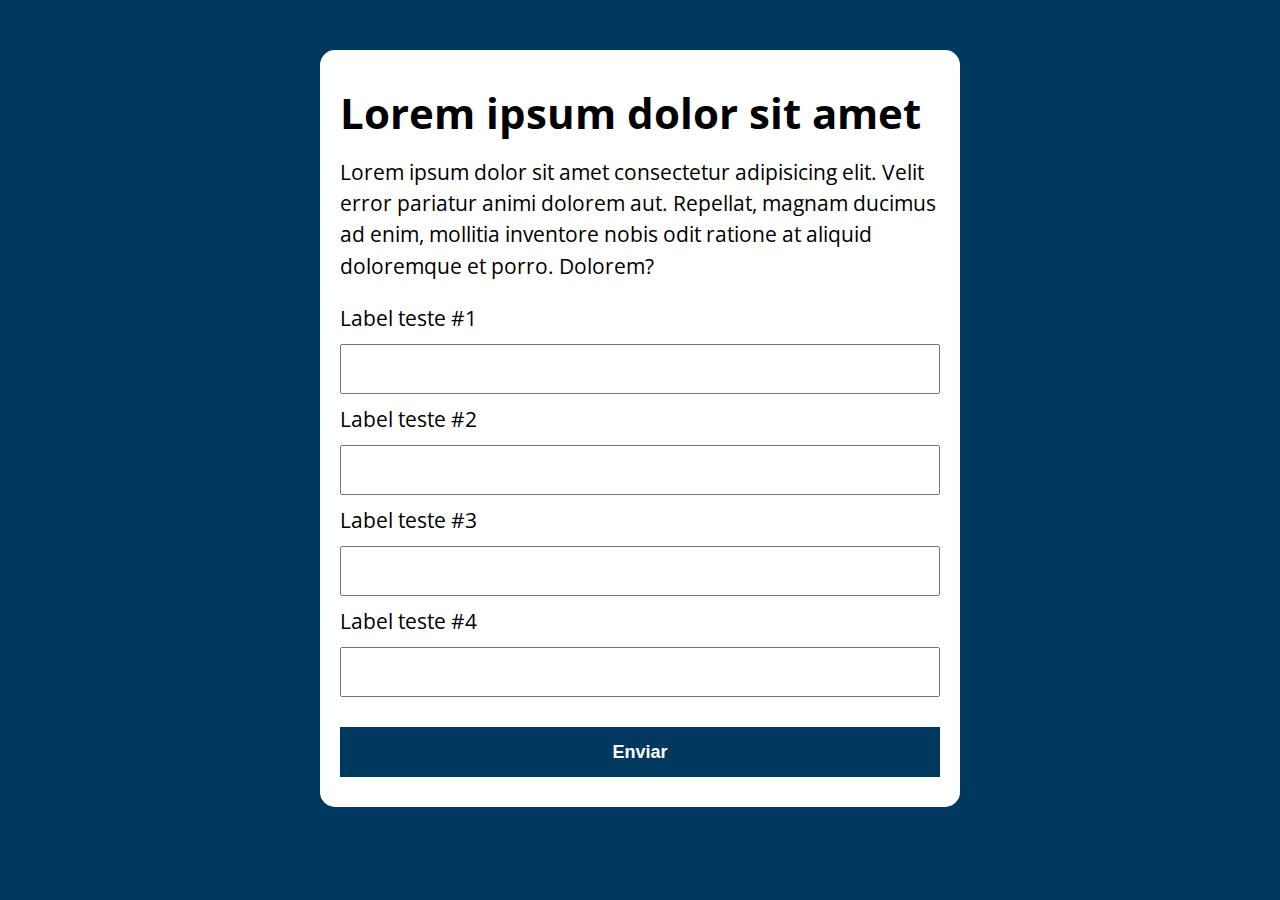
==== modelo copy/index.html @ 19b68efa "Exercícios - Calculadora IMC" ====
<!DOCTYPE html>
<html lang="pt-BR">

<head>
    <meta charset="UTF-8">
    <meta http-equiv="X-UA-Compatible" content="IE=edge">
    <meta name="viewport" content="width=device-width, initial-scale=1.0">
    <title>Modelo</title>
    <link rel="stylesheet" href="assets/css/style.css">
</head>

<body>
    <section class="container">
        <h1>Lorem ipsum dolor sit amet</h1>

        <p>
            Lorem ipsum dolor sit amet consectetur adipisicing elit. Velit error pariatur animi dolorem aut. Repellat,
            magnam ducimus ad enim, mollitia inventore nobis odit ratione at aliquid doloremque et porro. Dolorem?
        </p>

        <form action="">
            <label for="input-teste-1">Label teste #1</label>
            <input type="text" id="input-teste-1">

            <label for="input-teste-1">Label teste #2</label>
            <input type="text" id="input-teste-2">

            <label for="input-teste-1">Label teste #3</label>
            <input type="text" id="input-teste-3">

            <label for="input-teste-1">Label teste #4</label>
            <input type="text" id="input-teste-4">

            <button>Enviar</button>

        </form>
    </section>


    <script src="./assets/js/main.js"></script>
</body>

</html>
---- modelo copy/assets/css/style.css ----
@import url('https://fonts.googleapis.com/css2?family=Open+Sans:ital,wght@0,400;1,700&display=swap');


:root {
    --primary-color: rgb(0, 57, 95);
    --primary-color-darker: rgb(9, 48, 56); /* CRIANDO VARIÁVEL DE COR */
}


* {
    box-sizing: border-box;
    outline: 0;
}

body {
    margin: 0;
    padding: 0;
    background: var(--primary-color);
    font-family:  'Open sans', sans-serif;
    font-size: 1.3em;
    line-height: 1.5em;
}  

.container {
    max-width: 640px;
    margin: 50px auto;
    background: #fff;
    padding: 20px;
    border-radius: 15px;

}

form input, form label, form button {
    display: block;
    width: 100%;
    margin-bottom: 10px;
}

form input {
    font-size: 24px;
    height: 50px;
    padding: 0 20px;
}

form input:focus {
    outline: 1px solid var(--primary-color); /* COLOCA ANIMAÇÃO DE COR NO CONTORNO DO INPUT */
}   

form button {
    border: none;
    background: var(--primary-color);
    color: white;
    font-size: 18px;
    font-weight: 700;
    height: 50px;
    cursor: pointer;
    margin-top: 30px;
}

form button:hover {
    background: var(--primary-color-darker); /* QUANDO PASSAR O MOUSE SOBRE O BOTÃO ELE TROCARÁ DE COR */
}

form button:active {
    background: red; /* QUANDO CLICAR SOBRE O BOTÃO SUA COR SERÁ ALTERADA */
}
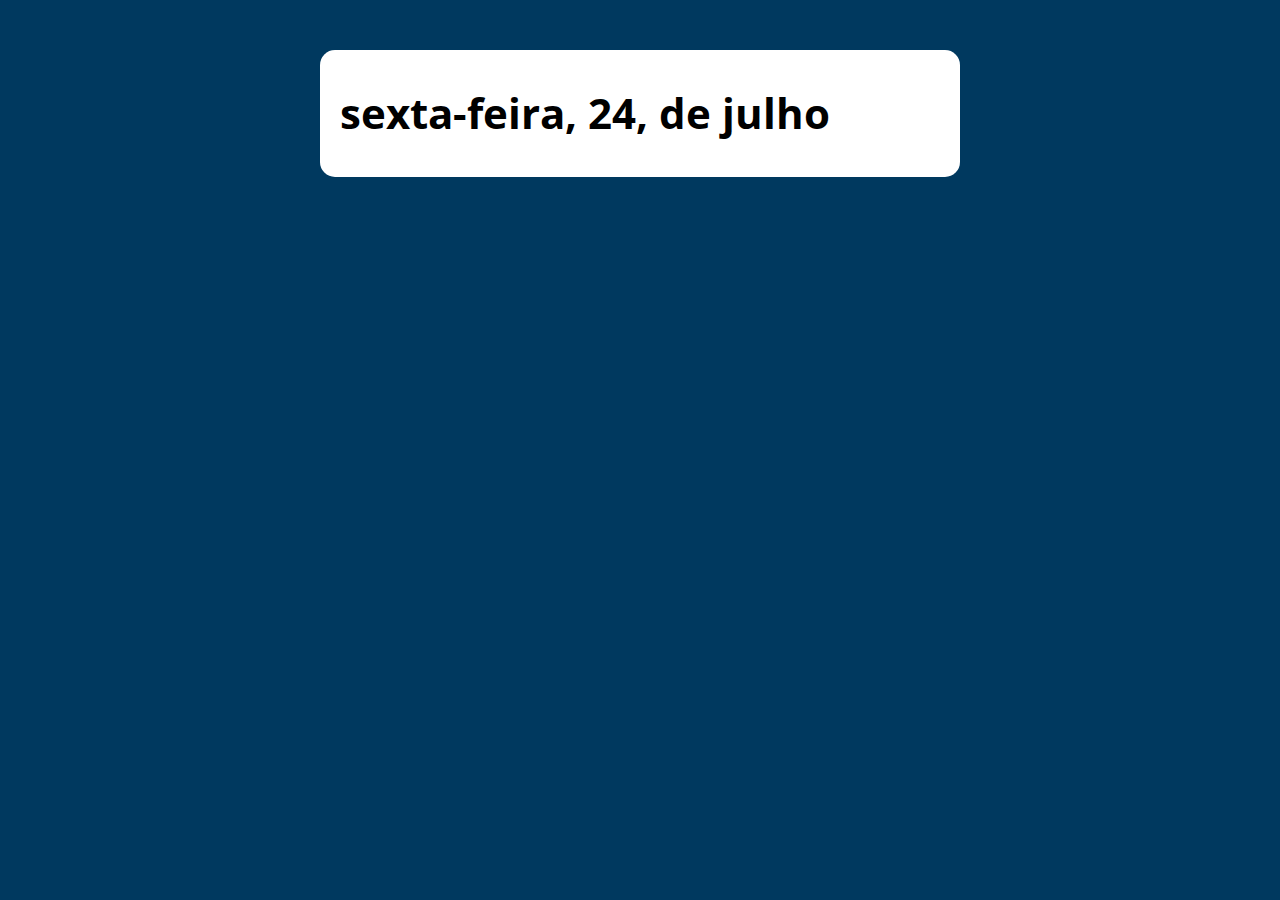
==== commit 882a3258: "Exercícios Date" ====
--- a/modelo copy/index.html
+++ b/modelo copy/index.html
@@ -5,35 +5,13 @@
     <meta charset="UTF-8">
     <meta http-equiv="X-UA-Compatible" content="IE=edge">
     <meta name="viewport" content="width=device-width, initial-scale=1.0">
-    <title>Modelo</title>
+    <title>Exercícios Switch Date</title>
     <link rel="stylesheet" href="assets/css/style.css">
 </head>
 
 <body>
     <section class="container">
         <h1>Lorem ipsum dolor sit amet</h1>
-
-        <p>
-            Lorem ipsum dolor sit amet consectetur adipisicing elit. Velit error pariatur animi dolorem aut. Repellat,
-            magnam ducimus ad enim, mollitia inventore nobis odit ratione at aliquid doloremque et porro. Dolorem?
-        </p>
-
-        <form action="">
-            <label for="input-teste-1">Label teste #1</label>
-            <input type="text" id="input-teste-1">
-
-            <label for="input-teste-1">Label teste #2</label>
-            <input type="text" id="input-teste-2">
-
-            <label for="input-teste-1">Label teste #3</label>
-            <input type="text" id="input-teste-3">
-
-            <label for="input-teste-1">Label teste #4</label>
-            <input type="text" id="input-teste-4">
-
-            <button>Enviar</button>
-
-        </form>
     </section>
 
 
--- a/modelo copy/assets/css/style.css
+++ b/modelo copy/assets/css/style.css
@@ -30,38 +30,4 @@
 
 }
 
-form input, form label, form button {
-    display: block;
-    width: 100%;
-    margin-bottom: 10px;
-}
 
-form input {
-    font-size: 24px;
-    height: 50px;
-    padding: 0 20px;
-}
-
-form input:focus {
-    outline: 1px solid var(--primary-color); /* COLOCA ANIMAÇÃO DE COR NO CONTORNO DO INPUT */
-}   
-
-form button {
-    border: none;
-    background: var(--primary-color);
-    color: white;
-    font-size: 18px;
-    font-weight: 700;
-    height: 50px;
-    cursor: pointer;
-    margin-top: 30px;
-}
-
-form button:hover {
-    background: var(--primary-color-darker); /* QUANDO PASSAR O MOUSE SOBRE O BOTÃO ELE TROCARÁ DE COR */
-}
-
-form button:active {
-    background: red; /* QUANDO CLICAR SOBRE O BOTÃO SUA COR SERÁ ALTERADA */
-}
-
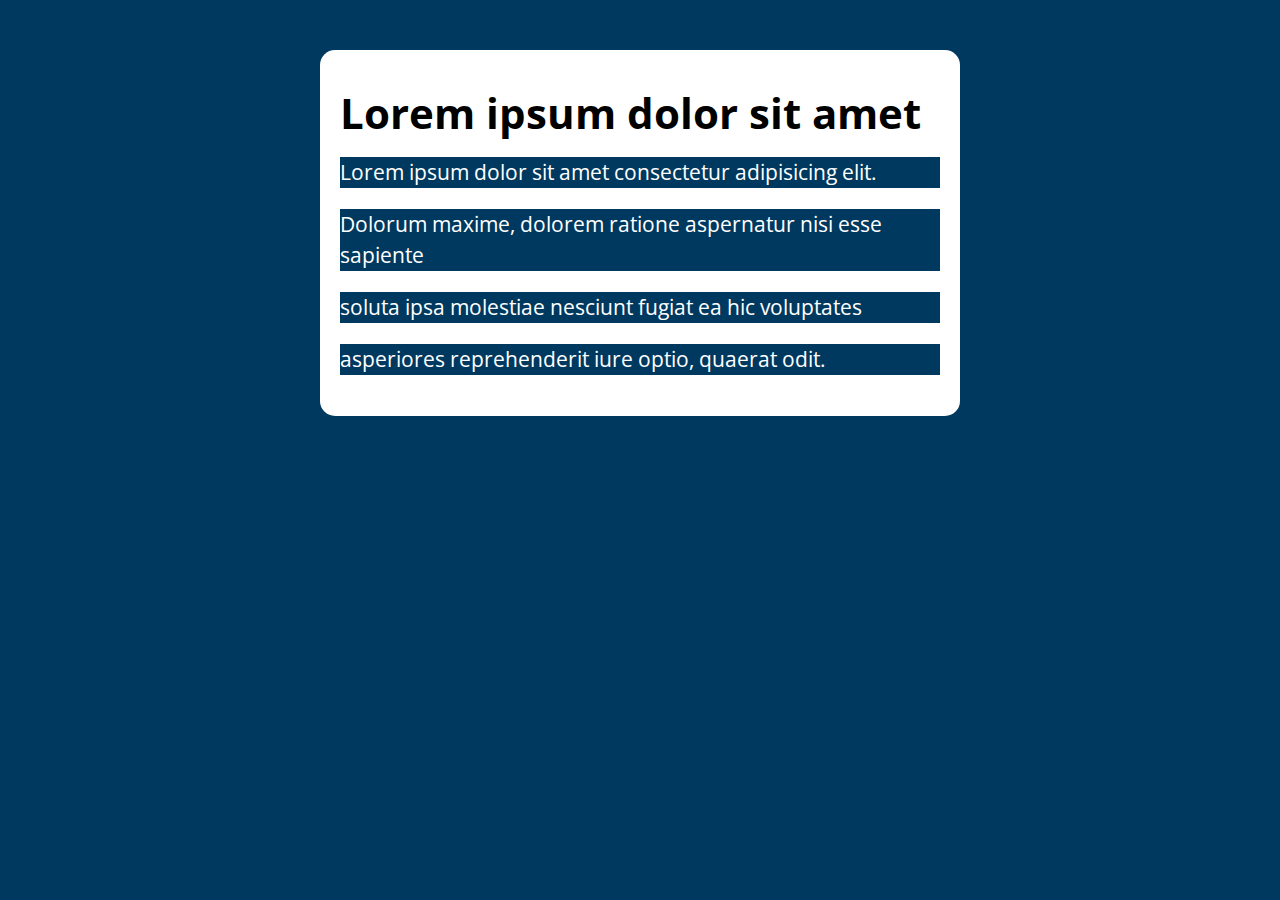
==== commit c508bc47: "aula37 - Exercício com for - finalmente consegui" ====
--- a/modelo copy/index.html
+++ b/modelo copy/index.html
@@ -5,13 +5,21 @@
     <meta charset="UTF-8">
     <meta http-equiv="X-UA-Compatible" content="IE=edge">
     <meta name="viewport" content="width=device-width, initial-scale=1.0">
-    <title>Exercícios Switch Date</title>
+    <title>Modelo</title>
     <link rel="stylesheet" href="assets/css/style.css">
 </head>
 
 <body>
     <section class="container">
         <h1>Lorem ipsum dolor sit amet</h1>
+
+        <div class="paragrafos">
+            <p>Lorem ipsum dolor sit amet consectetur adipisicing elit.</p> 
+            <p>Dolorum maxime, dolorem ratione aspernatur nisi esse sapiente </p>
+            <p>soluta ipsa molestiae nesciunt fugiat ea hic voluptates </p>
+            <p>asperiores reprehenderit iure optio, quaerat odit.</p>
+            
+        </div>
     </section>
 
 
--- a/modelo copy/assets/css/style.css
+++ b/modelo copy/assets/css/style.css
@@ -30,4 +30,38 @@
 
 }
 
+form input, form label, form button {
+    display: block;
+    width: 100%;
+    margin-bottom: 10px;
+}
 
+form input {
+    font-size: 24px;
+    height: 50px;
+    padding: 0 20px;
+}
+
+form input:focus {
+    outline: 1px solid var(--primary-color); /* COLOCA ANIMAÇÃO DE COR NO CONTORNO DO INPUT */
+}   
+
+form button {
+    border: none;
+    background: var(--primary-color);
+    color: white;
+    font-size: 18px;
+    font-weight: 700;
+    height: 50px;
+    cursor: pointer;
+    margin-top: 30px;
+}
+
+form button:hover {
+    background: var(--primary-color-darker); /* QUANDO PASSAR O MOUSE SOBRE O BOTÃO ELE TROCARÁ DE COR */
+}
+
+form button:active {
+    background: red; /* QUANDO CLICAR SOBRE O BOTÃO SUA COR SERÁ ALTERADA */
+}
+
